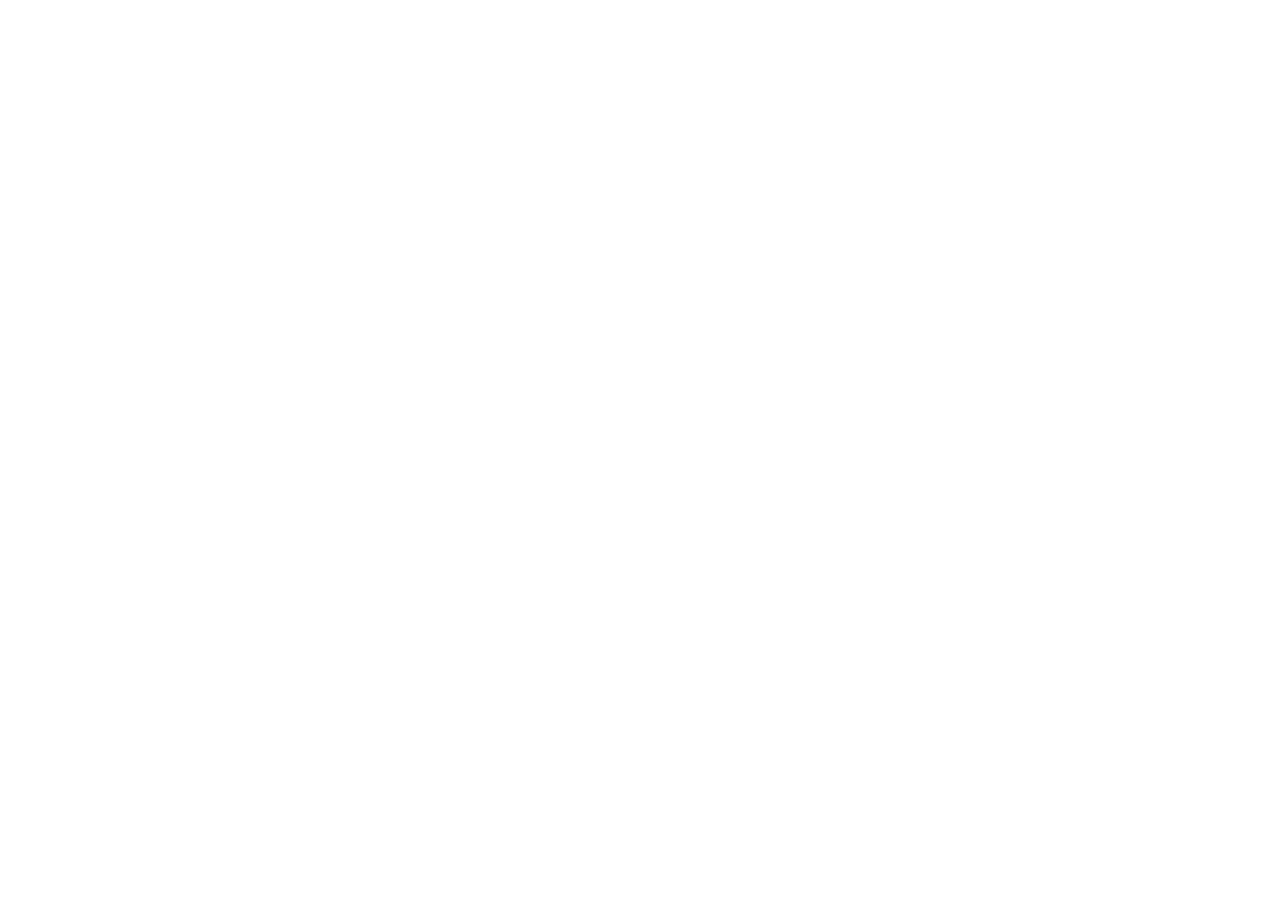
==== index.html @ bb92ba45 "Primeiros arquivos html" ====
<!DOCTYPE html>
<html lang="pt-br">
  <head>
    <meta charset="UTF-8" />
    <meta name="viewport" content="width=device-width, initial-scale=1.0" />
    <title>CosmoCafé</title>
  </head>
  <body></body>
</html>
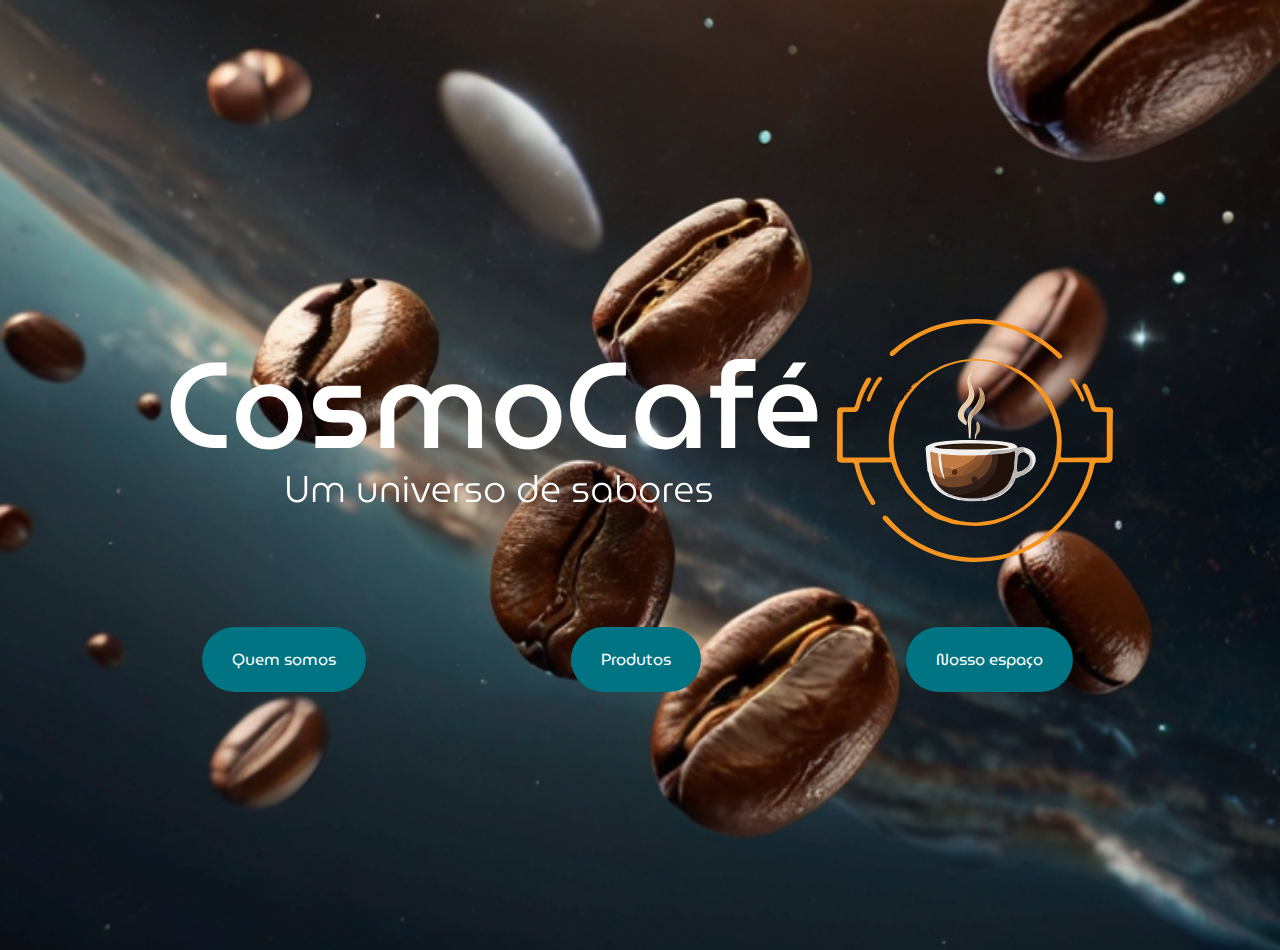
==== commit c285fdb3: "finalização da parte 1" ====
--- a/index.html
+++ b/index.html
@@ -3,7 +3,21 @@
   <head>
     <meta charset="UTF-8" />
     <meta name="viewport" content="width=device-width, initial-scale=1.0" />
+    <link rel="stylesheet" href="styles/index.css" />
+    <link rel="shortcut icon" href="assets/Logo.svg" type="image/x-icon" />
     <title>CosmoCafé</title>
+    <link rel="stylesheet" href="styles/globals.css" />
   </head>
-  <body></body>
+  <body>
+    <div id="page-container">
+      <img src="assets/Logo_name.svg" alt="Logo CosmoCafé" />
+      <section>
+        <div id="botoes">
+          <a href="quemSomos.html"><button class="botao">Quem somos</button></a>
+          <a href="produtos.html"><button class="botao">Produtos</button></a>
+          <a href="espaco.html"><button class="botao">Nosso espaço</button></a>
+        </div>
+      </section>
+    </div>
+  </body>
 </html>
--- a/styles/index.css
+++ b/styles/index.css
@@ -0,0 +1,44 @@
+body {
+  background-image: url(../assets/coffee_beans_floating_in_space.jpg);
+  background-size: cover;
+  background-position: center top;
+  background-repeat: no-repeat;
+  font-family: "MuseoModerno", sans-serif;
+}
+
+#page-container {
+  margin-top: 50px;
+  display: flex;
+  align-items: center;
+  justify-content: center;
+  min-width: 100vh;
+  min-height: 100vh;
+  flex-direction: column;
+}
+
+.botao {
+  border: none;
+  border-radius: 45px;
+  padding: 20px 30px;
+  background-color: #007482;
+  color: #fff;
+  font-size: 16px;
+  cursor: pointer;
+  margin-right: 105px;
+  margin-left: 100px;
+}
+
+#botoes {
+  display: flex;
+  justify-content: center;
+  margin-top: 6%;
+}
+
+.botao:hover {
+  background-color: #0daabb;
+  font-size: 18px;
+}
+
+body img {
+  border-top: 7%;
+}
--- a/styles/globals.css
+++ b/styles/globals.css
@@ -0,0 +1,48 @@
+@import url("https://fonts.googleapis.com/css2?family=Antonio:wght@100..700&family=MuseoModerno:ital,wght@0,100..900;1,100..900&display=swap");
+
+* {
+  font-family: "MuseoModerno", sans-serif;
+  font-optical-sizing: auto;
+  font-weight: weight;
+  font-style: normal;
+
+  margin: 0;
+  padding: 0;
+}
+
+.navbar {
+  text-align: center;
+  background-color: #f69420;
+  padding: 20px 0;
+  font-size: 20px;
+  font-weight: 300;
+}
+
+.nav-list {
+  list-style-type: none;
+  padding: 0;
+  margin: 0 auto;
+  display: flex;
+  justify-content: space-around;
+  width: 100%;
+  max-width: 1000px;
+}
+
+.nav-list li {
+  display: inline;
+}
+
+.nav-list li:last-child {
+  margin-right: 0;
+}
+
+.nav-list li a {
+  color: #fff;
+  text-decoration: none;
+  padding: 5px 10px;
+  border-radius: 20px;
+}
+
+.nav-list li a:hover {
+  background-color: #fead49;
+}
